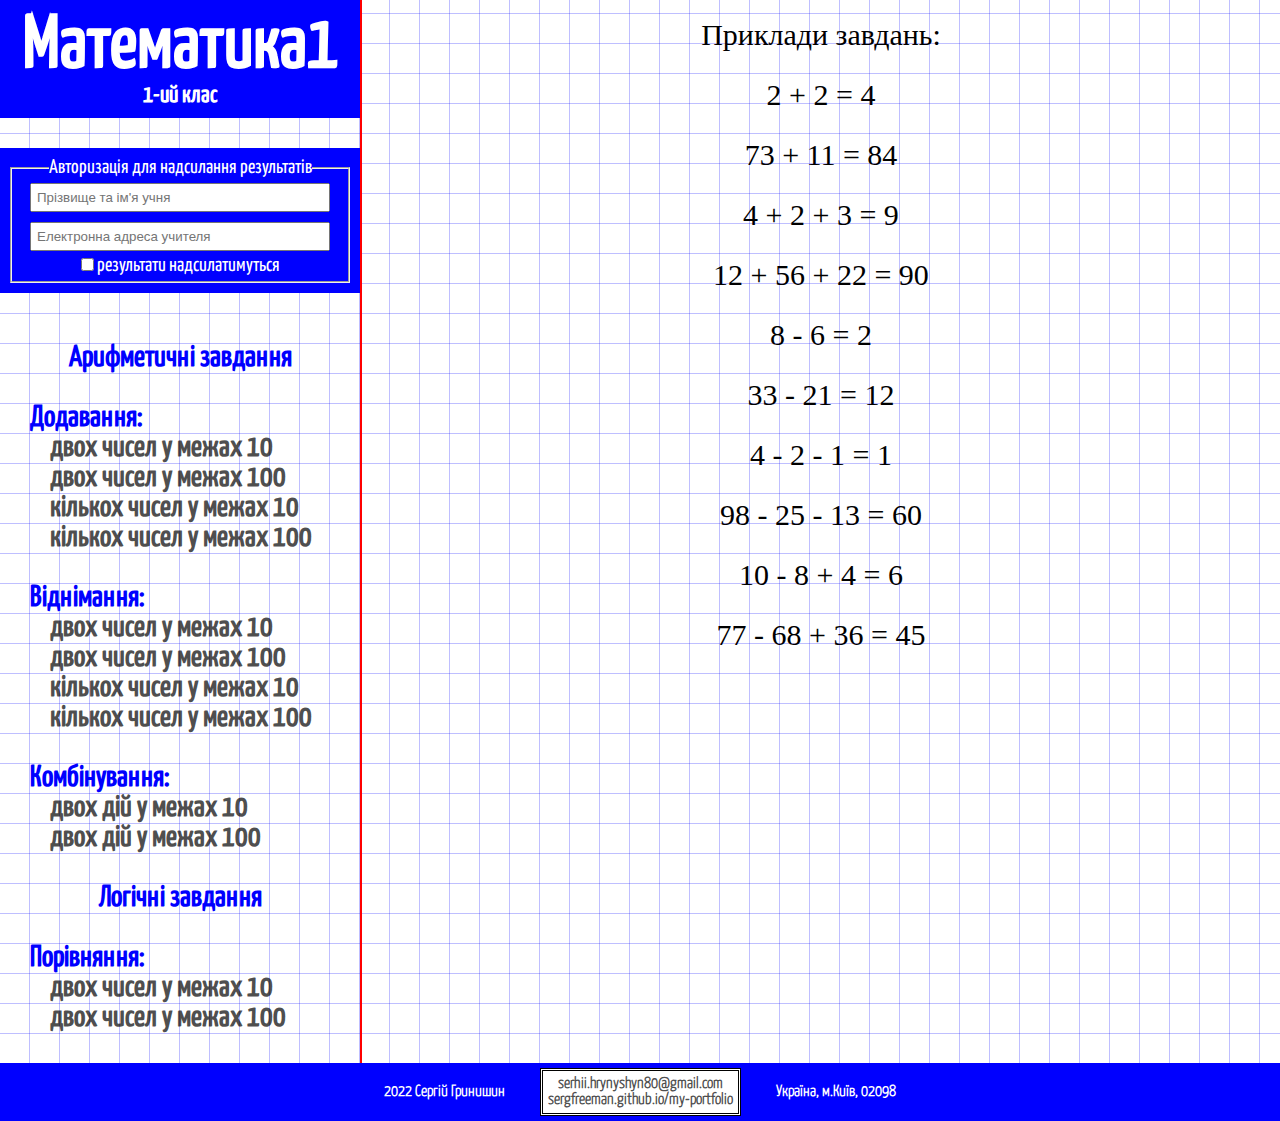
==== index.html @ 13b08fc6 "1" ====
<!DOCTYPE html>
<html lang="X-UA-Compatible">

<head>
    <meta charset="UTF-8">
    <meta http-equiv="X-UA-Compatible" content="IE=edge">
    <meta name="viewport" content="width=device-width, initial-scale=1.0">
    <title>Математика: 1-ий клас</title>
    <link rel="stylesheet" href="./styles/style.css">
    <script src="/js/index.js" type="module"></script>

</head>

<body>
    <div class="wrapper">
        <div class="aside">
            <div class="logo">
                <h1>Математика1</h1>
                <h2>1-ий клас</h2>
            </div>
            <div class="authentification">
                <form class="authent-form">
                    <fieldset>
                    <legend>Авторизація для надсилання результатів</legend>
                    <input type="text" placeholder="Прізвище та ім'я учня" class="student-name">
                    <input type="text" placeholder="Електронна адреса учителя" class="teacher-email">
                    <label class="labelForCheckBox"><input type="checkbox" class="form-checkbox"> результати надсилатимуться</label>
                    </fieldset>
                </form>
            </div>
            <div class="actions">
                <ul class="rubricator">Арифметичні завдання
                    <ul class="sub-rubricator">Додавання:
                        <li class="menuLi">
                            <a href="" class="two_additions_till10">двох чисел у межах 10</a>
                        </li>
                        <li>
                            <a href="#" class="two_additions_till100">двох чисел у межах 100</a>
                        </li>
                        <li>
                            <a href="#">кількох чисел у межах 10</a>
                        </li>
                        <li>
                            <a href="#">кількох чисел у межах 100</a>
                        </li>

                    </ul>
                    <ul class="sub-rubricator">Віднімання:
                        <li>
                            <a href="#">двох чисел у межах 10</a>
                        </li>
                        <li>
                            <a href="#">двох чисел у межах 100</a>
                        </li>
                        <li>
                            <a href="#">кількох чисел у межах 10</a>
                        </li>
                        <li>
                            <a href="#">кількох чисел у межах 100</a>
                        </li>
                    </ul>
                    <ul class="sub-rubricator">Комбінування:
                        <li>
                            <a href="#">двох дій у межах 10</a>
                        </li>
                        <li>
                            <a href="#">двох дій у межах 100</a>
                        </li>
                    </ul>



                </ul>
                <ul class="rubricator">Логічні завдання
                    <ul class="sub-rubricator">Порівняння:
                        <li>
                            <a href="#">двох чисел у межах 10</a>
                        </li>
                        <li>
                            <a href="#">двох чисел у межах 100</a>
                        </li>
                    </ul>
                </ul>

            </div>
            <div class="settings">

            </div>

        </div>
        <div class="content">
            <p class="example0">
                Приклади завдань:
            </p>
            <p class="example example1">
                2 + 2 = 4
            </p>
            <p class="example example2">
                73 + 11 = 84
            </p>
            <p class="example example3">
                4 + 2 + 3 = 9
            </p>
            <p class="example example4">
                12 + 56 + 22 = 90
            </p>
            <p class="example example5">
                8 - 6 = 2
            </p>
            <p class="example example6">
                33 - 21 = 12
            </p>
            <p class="example example7">
                4 - 2 - 1 = 1
            </p>
            <p class="example example8">
                98 - 25 - 13 = 60
            </p>
            <p class="example example9">
                10 - 8 + 4 = 6
            </p>
            <p class="example example10">
                77 - 68 + 36 = 45
            </p>
        </div>
    </div>
    <footer>
        <div class="author-info">2022 Сергій Гринишин</div>
        <div class="author-contact">
            <div class="author-email"><a href="mailto:serhii.hrynyshyn80@gmail.com">serhii.hrynyshyn80@gmail.com</a></div>
            <div class="author-twitter"><a href="https://sergfreeman.github.io/my-portfolio/">sergfreeman.github.io/my-portfolio</a></div>
        </div>
        <div class="address">
            Україна, м.Київ, 02098
        </div>


    </footer>

</body>

</html>
---- styles/style.css ----
*{
    margin: 0;
    padding: 0;
    /* border: 1px solid red; */
    box-sizing: border-box;
}

.wrapper{
    background: repeating-linear-gradient(0grad, transparent 0 29px, rgba(0, 0, 255, 0.5) 30px 30px), 
    repeating-linear-gradient(to right, transparent 0 29px, rgba(0, 0, 255, 0.5) 30px 30px);
    background-position: center ;
    background-attachment: local;
    display: flex;
    position: relative;
}

/* ASIDE start */
.aside{
    width: 360px;
    display: block;
    height: auto;
}

.logo{
    display: block;
    height: auto;
    background-color: blue;
    color: white;
    font-family: mathRegularFont;
    font-style: normal;
    text-align: center;
    margin-bottom: 30px;
    
}

.logo>h1{
    padding: 10px 10px 0px 10px;
    font-size: 75px;
}

.logo>h2{
    padding: 0px 10px 10px 10px;
    /* font-size: 75px; */
}

.authentification{
    display: block;
    
    
}

.authent-form{
    display: block;
    /* flex-direction: column;
    flex-wrap: wrap; */
    /* padding: 5px 0; */
    background-color: blue;
    color: white;
    font-family: mathRegularFont;
    font-style: normal;
    font-size: 20px;
    text-align: center;
    justify-content: center;
    padding: 10px;
    /* margin: 10px 10px; */
}

/* fieldset{
    margin: 1px;
} */

.student-name,
.teacher-email
{
    width: 300px;
    height: auto;
    padding: 5px;
    margin: 5px;
}

.student-name:hover,
.teacher-email:hover
{
    box-shadow: 0 0 12px black;
}

.labelForCheckBox{
    display: block;
    text-align: center;
    /* flex-wrap: nowrap; */
    width: auto;
    height: auto;
    /* padding: 5px 0 0; */
    /* float:start; */
    align-items: center;
    /* margin-left: 15px; */
    justify-content: center;
    margin-bottom: 5px;
}

.actions{
    padding-top: 20px;
    padding-bottom: 30px;
    /* padding-top: 10px; */
}

ul{
    font-family: mathRegularFont;
    font-size: 30px;
    line-height: 30px;
}

li{
    height: 30px;
    font-size: 30px;
    padding-left: 20px;
    line-height: 30px;
    
}


a{
    text-decoration: none;
    color: rgba(0, 0, 0, 0.705);
}

a:hover{
    color: rgb(0, 0, 0);
    font-weight: bolder;
}

.rubricator{
    width: auto;
    color: blue;
    text-align: center;
    font-weight: bolder;
    margin-top: 30px;
}

.sub-rubricator{
    margin-left: 30px;
    margin-top: 30px;
    font-weight: bold;
    text-align: left;
    list-style: none;
}


/* ASIDE finish */


/* CONTENT start */

.content{
    /* border: 2px solid forestgreen; */
    width: calc(100% - 360px);
    min-width: 360px;
    font-size: 30px;
    line-height: 30px;
    padding: 20px;
    border-left: 2px solid red;
    align-items: center;
    text-align: center;
    display: block;
}

.example0{
    margin: 0;
    padding: 0;
}

.example{
    /* display: block; */
    width: auto;
    height: 30px;
    margin-top: 30px;
    word-wrap: break-word;
}
/* CONTENT finish */




/* FOOTER start */
footer{
    display: flex;
    flex-direction: row;
    flex-wrap: wrap;
    justify-content: center;
    align-items: center;
    font-family: mathLightFont;
    font-weight: bolder;
    background-color: blue;
    color: white;
}

.author-contact{
    text-align: center;
    margin: 5px 30px;
    padding: 5px;
    background-color: white;
    border: 3px double black;
}

.author-info,
.address{
    width: auto;
    text-align: center;
    margin: 5px;
}

/* .address{
    width: 360px;
} */
/* FOOTER finish */


@font-face {
    font-family: mathLightFont;
    src: url('../fonts/YanoneKaffeesatz-Light.ttf');
}

@font-face {
    font-family: mathRegularFont;
    src: url('../fonts/YanoneKaffeesatz-Regular.ttf');
}

@media screen and (max-width: 550px) {
    footer{
        flex-direction: column;
    }
}

@media screen and (max-width: 740px) {
    .content{
        display: none;
    }
    .aside{
        width: 100%;
    }
}
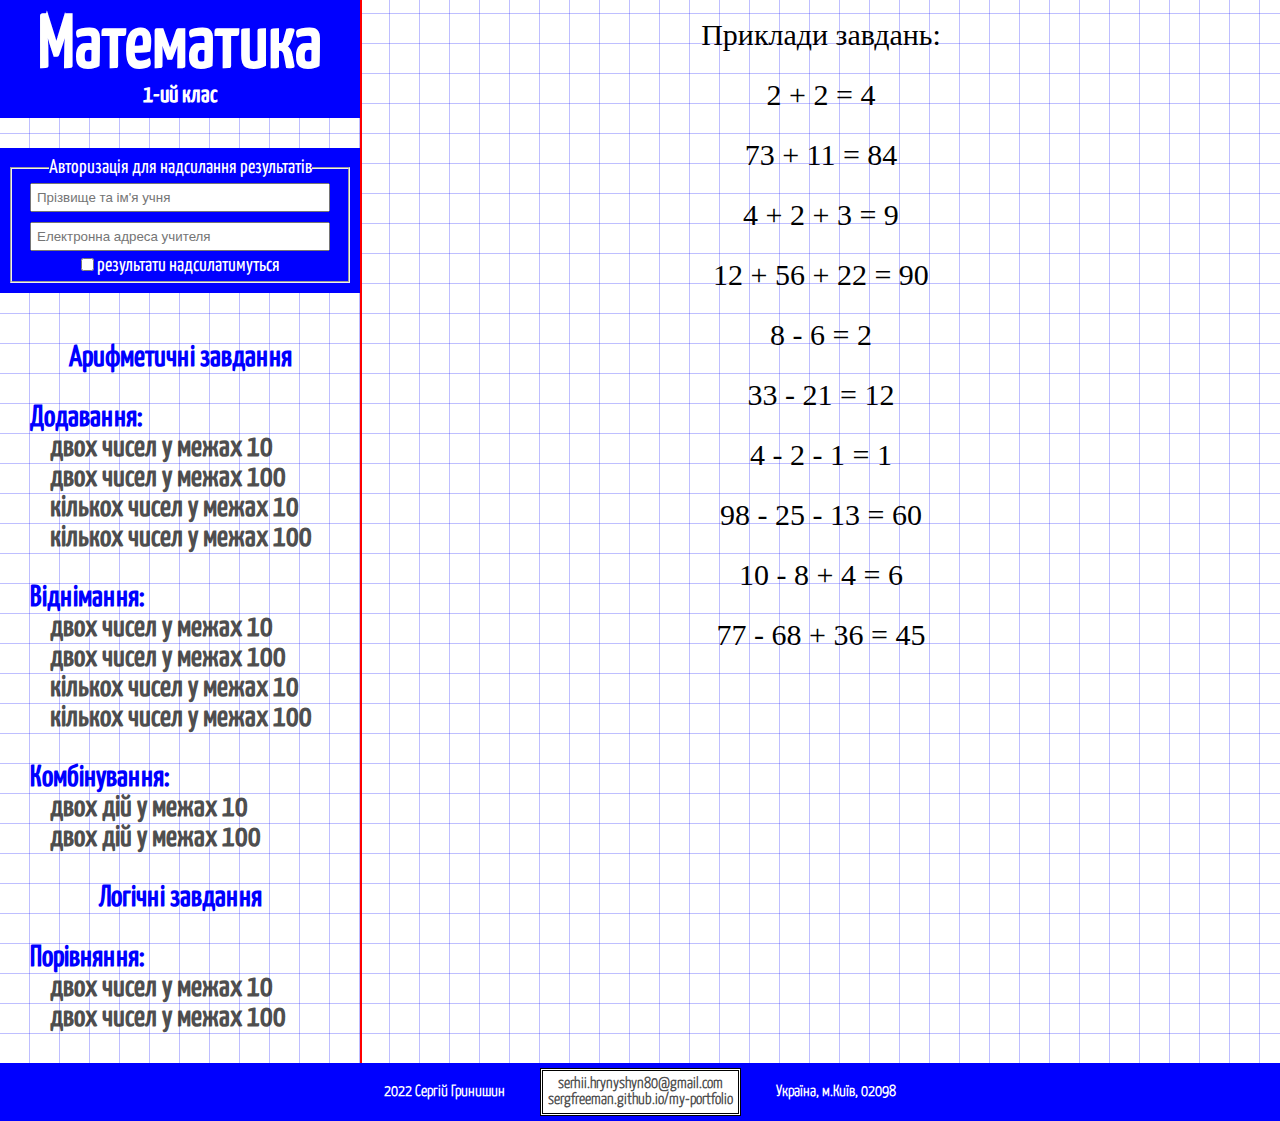
==== commit ec5c7601: "1" ====
--- a/index.html
+++ b/index.html
@@ -7,7 +7,7 @@
     <meta name="viewport" content="width=device-width, initial-scale=1.0">
     <title>Математика: 1-ий клас</title>
     <link rel="stylesheet" href="./styles/style.css">
-    <script src="/js/index.js" type="module"></script>
+    <script src="./js/index.js" type="module"></script>
 
 </head>
 
@@ -15,7 +15,7 @@
     <div class="wrapper">
         <div class="aside">
             <div class="logo">
-                <h1>Математика1</h1>
+                <h1>Математика</h1>
                 <h2>1-ий клас</h2>
             </div>
             <div class="authentification">
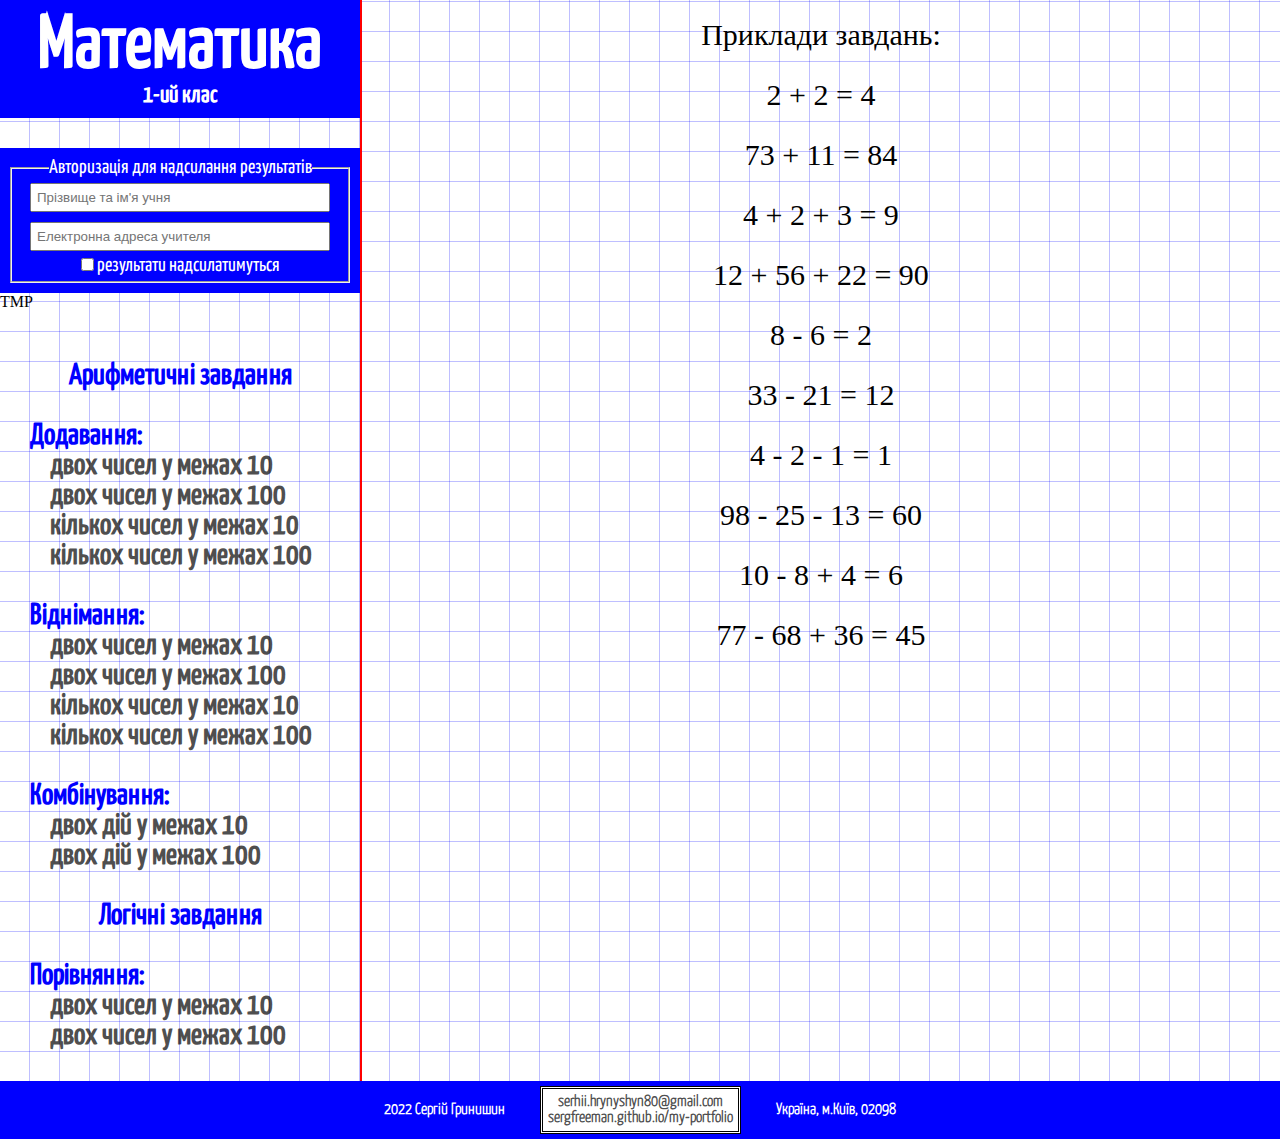
==== commit c39ad813: "ok" ====
--- a/index.html
+++ b/index.html
@@ -19,14 +19,15 @@
                 <h2>1-ий клас</h2>
             </div>
             <div class="authentification">
-                <form class="authent-form">
+                <form class="authent-form" method="GET" action="./two_additions_till10.html">
                     <fieldset>
                     <legend>Авторизація для надсилання результатів</legend>
-                    <input type="text" placeholder="Прізвище та ім'я учня" class="student-name">
+                    <input type="text" placeholder="Прізвище та ім'я учня" class="student-name" name = "s-name" >
                     <input type="text" placeholder="Електронна адреса учителя" class="teacher-email">
                     <label class="labelForCheckBox"><input type="checkbox" class="form-checkbox"> результати надсилатимуться</label>
                     </fieldset>
                 </form>
+                <p class="tmp">TMP</p>
             </div>
             <div class="actions">
                 <ul class="rubricator">Арифметичні завдання
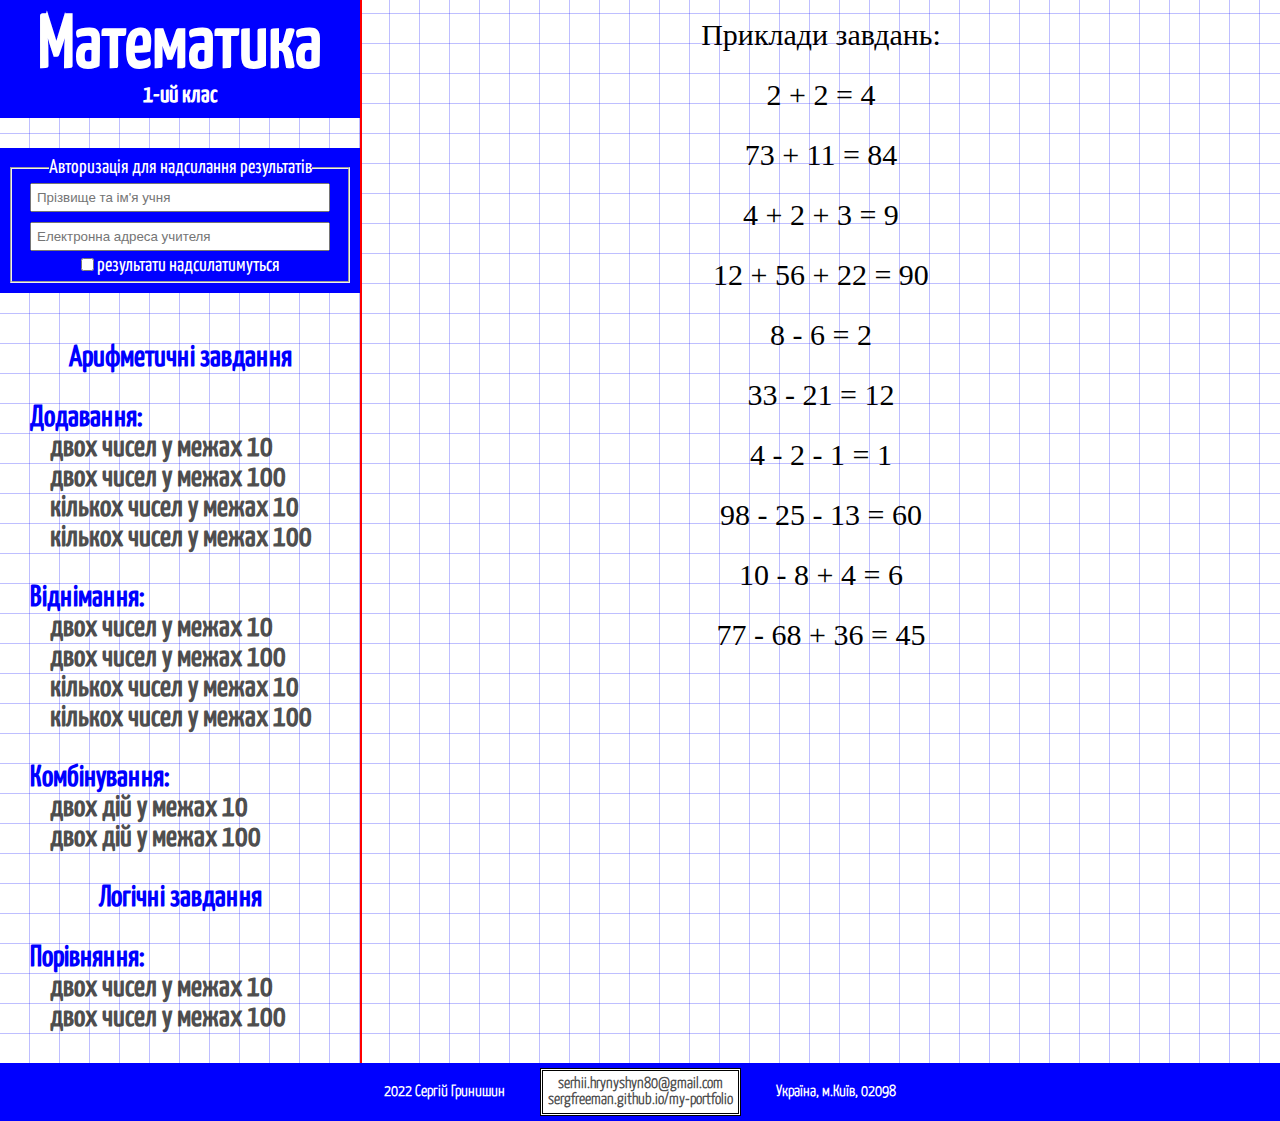
==== commit 03894880: "1" ====
--- a/index.html
+++ b/index.html
@@ -27,7 +27,6 @@
                     <label class="labelForCheckBox"><input type="checkbox" class="form-checkbox"> результати надсилатимуться</label>
                     </fieldset>
                 </form>
-                <p class="tmp">TMP</p>
             </div>
             <div class="actions">
                 <ul class="rubricator">Арифметичні завдання
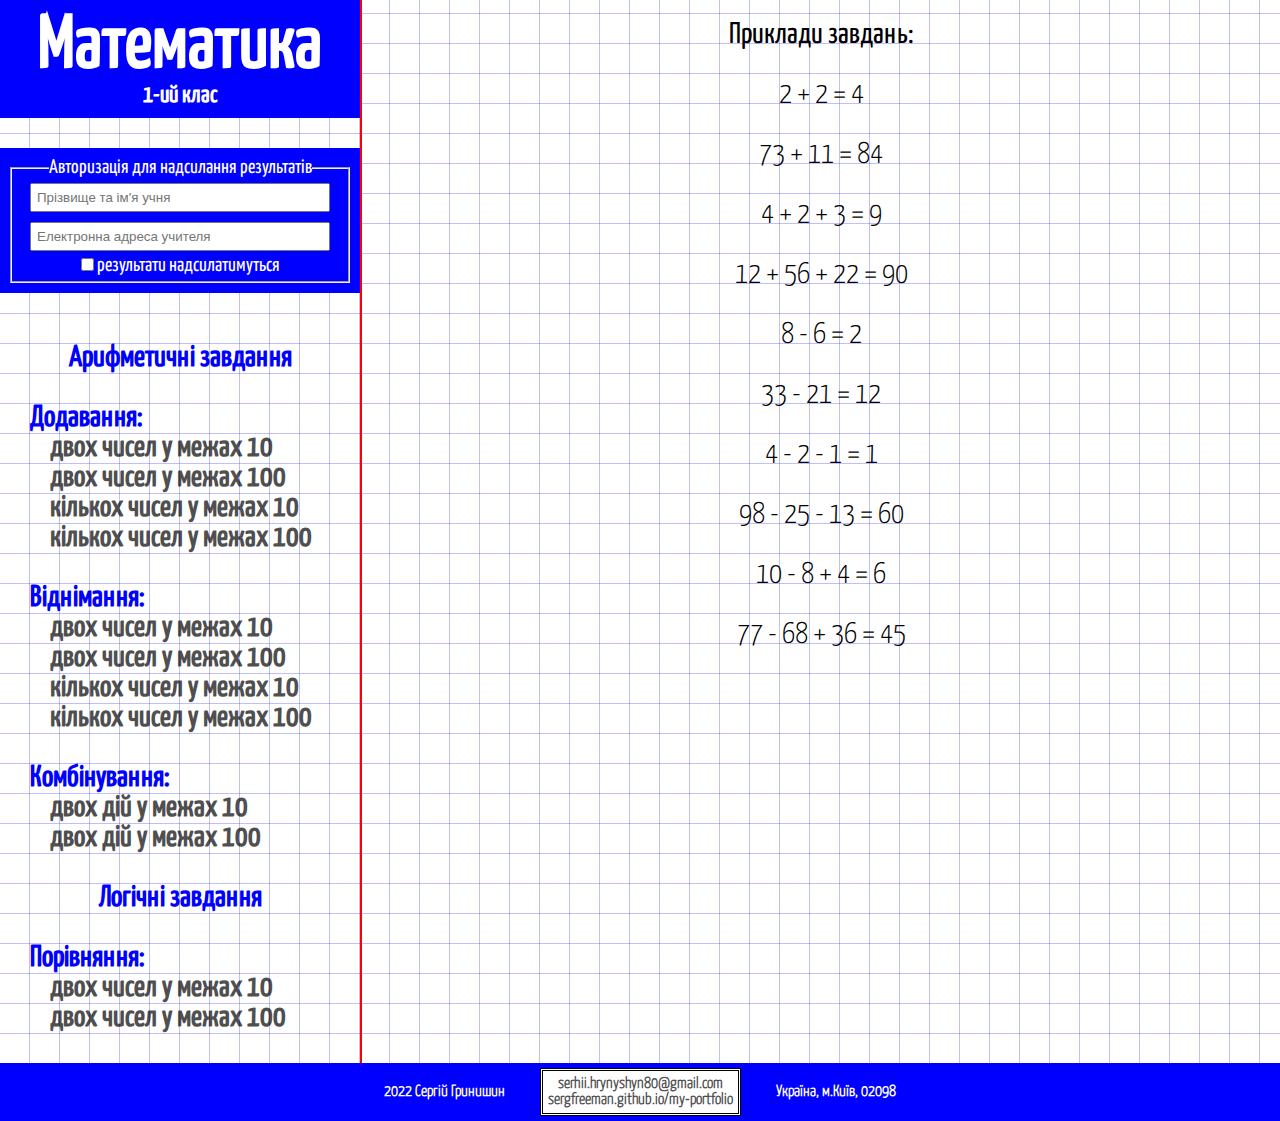
==== commit f851ceb4: "1" ====
--- a/index.html
+++ b/index.html
@@ -38,37 +38,37 @@
                             <a href="#" class="two_additions_till100">двох чисел у межах 100</a>
                         </li>
                         <li>
-                            <a href="#">кількох чисел у межах 10</a>
+                            <a href="#" class="several_additions_till10">кількох чисел у межах 10</a>
                         </li>
                         <li>
-                            <a href="#">кількох чисел у межах 100</a>
+                            <a href="#" class="several_additions_till100">кількох чисел у межах 100</a>
                         </li>
 
                     </ul>
                     <ul class="sub-rubricator">Віднімання:
                         <li>
-                            <a href="#">двох чисел у межах 10</a>
+                            <a href="#" class="two_substraction_till10">двох чисел у межах 10</a>
                         </li>
                         <li>
-                            <a href="#">двох чисел у межах 100</a>
+                            <a href="#" class="two_substraction_till100">двох чисел у межах 100</a>
                         </li>
                         <li>
-                            <a href="#">кількох чисел у межах 10</a>
+                            <a href="#" class="several_substraction_till10">кількох чисел у межах 10</a>
                         </li>
                         <li>
-                            <a href="#">кількох чисел у межах 100</a>
+                            <a href="#" class="several_substraction_till100">кількох чисел у межах 100</a>
                         </li>
                     </ul>
                     <ul class="sub-rubricator">Комбінування:
                         <li>
-                            <a href="#">двох дій у межах 10</a>
+                            <a href="#" class="several_combination_till10">двох дій у межах 10</a>
                         </li>
                         <li>
-                            <a href="#">двох дій у межах 100</a>
+                            <a href="#" class="several_combination_till100">двох дій у межах 100</a>
                         </li>
                     </ul>
 
-
+                   
 
                 </ul>
                 <ul class="rubricator">Логічні завдання
@@ -77,7 +77,7 @@
                             <a href="#">двох чисел у межах 10</a>
                         </li>
                         <li>
-                            <a href="#">двох чисел у межах 100</a>
+                            <a href="" class="two_comparison_till100">двох чисел у межах 100</a>
                         </li>
                     </ul>
                 </ul>
--- a/styles/style.css
+++ b/styles/style.css
@@ -167,6 +167,7 @@
 .example0{
     margin: 0;
     padding: 0;
+    font-family: mathRegularFont;
 }
 
 .example{
@@ -175,6 +176,7 @@
     height: 30px;
     margin-top: 30px;
     word-wrap: break-word;
+    font-family: mathLightFont;
 }
 /* CONTENT finish */
 
